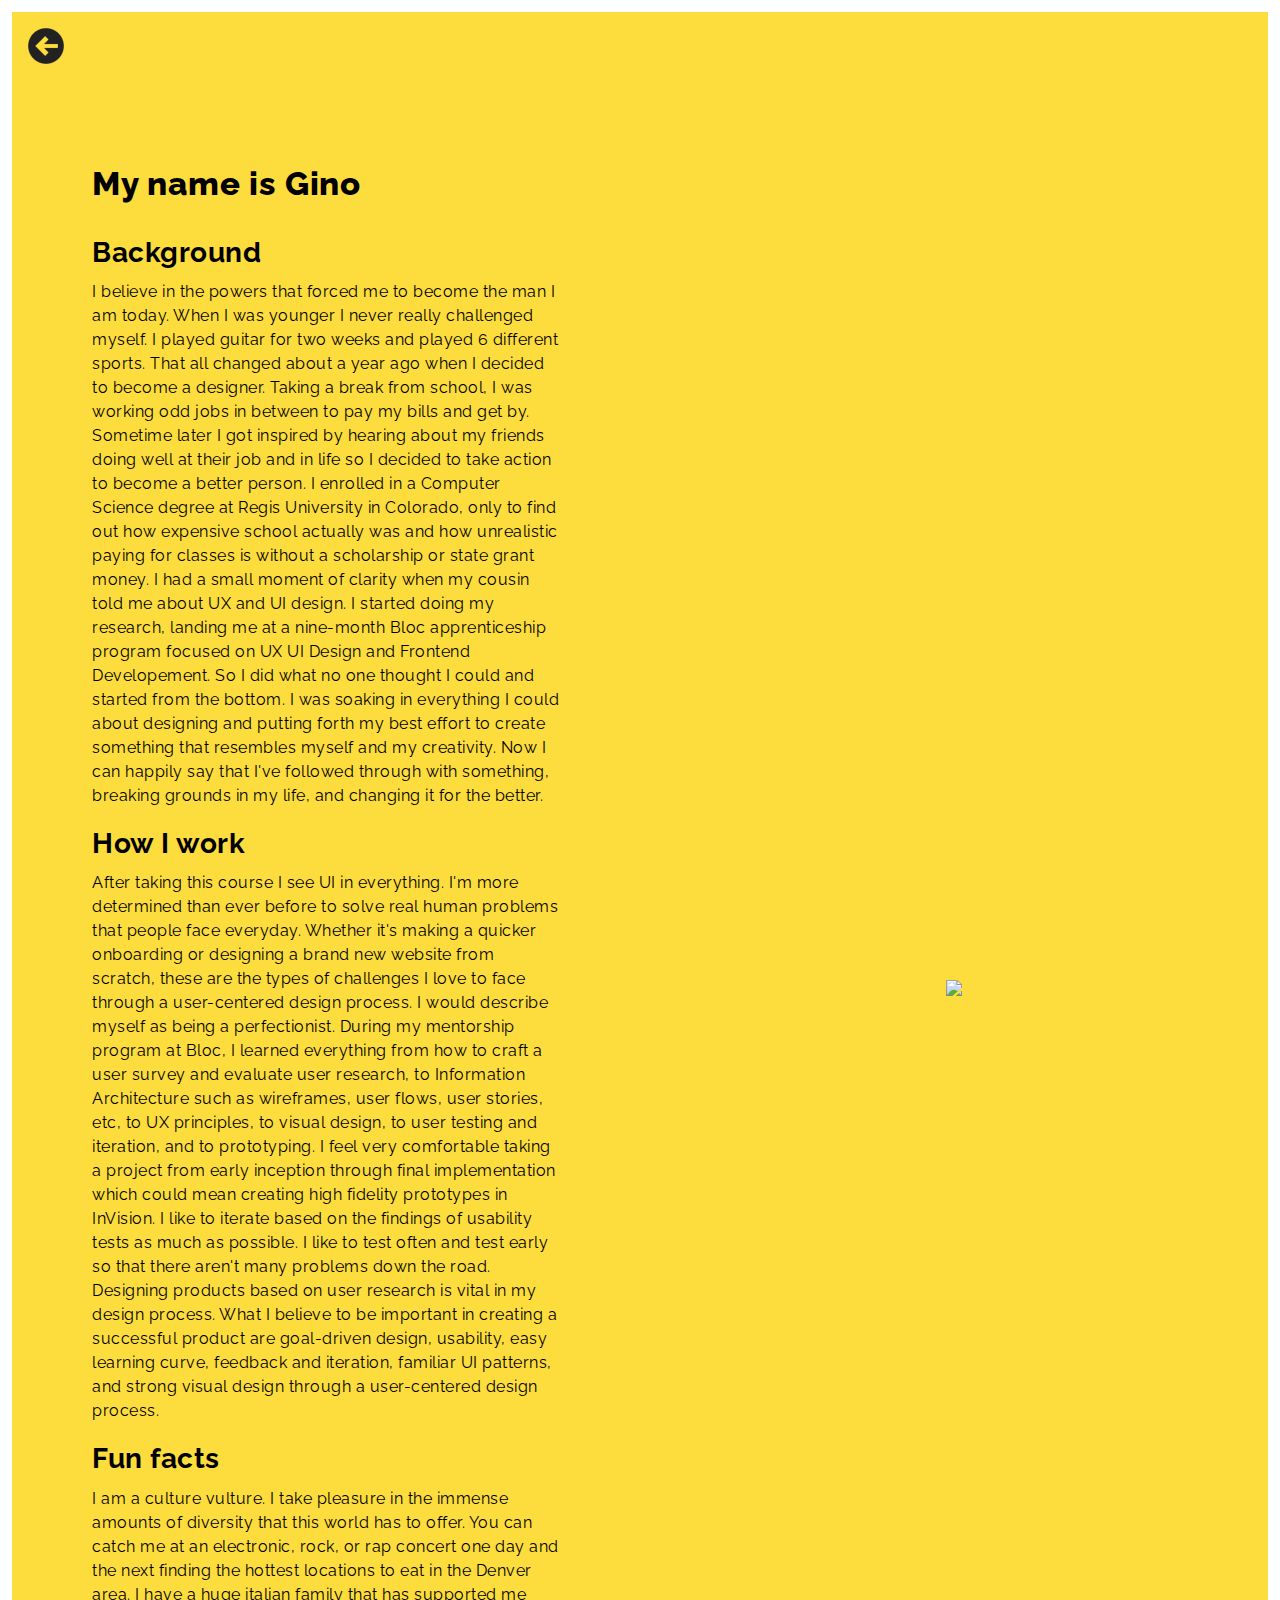
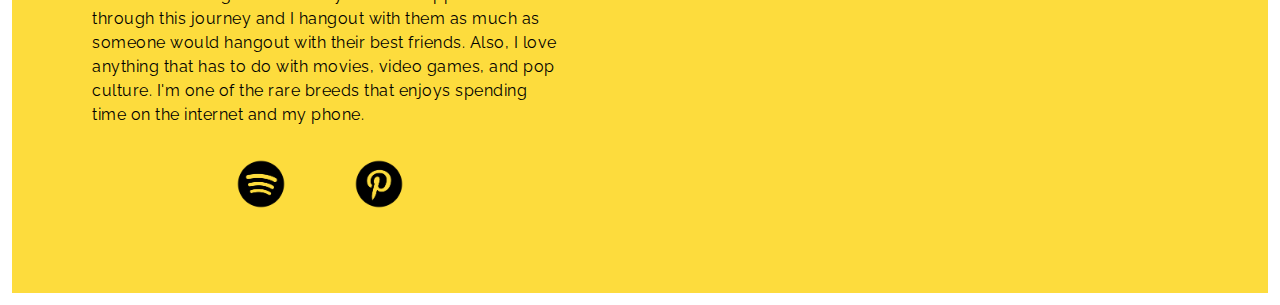
==== about.html @ dcee5be1 "Minor Tweak commit" ====
<!DOCTYPE html>
<html lang="en-us">
<head>
  <meta http-equiv="X-UA-Compatible" content="IE=Edge">
  <meta name="viewport" content="width=device-width, initial-scale=1">
  <meta charset="UTF-8">
  <title>Gino Molinaro</title>

  <!-- Google Fonts -->
  <link href="https://fonts.googleapis.com/css?family=Raleway:100,100i,200,200i,300,300i,400,400i,500,500i,600,600i,700,700i,800,800i,900,900i" rel="stylesheet">
  <!-- CSS -->
  <link rel="stylesheet" type="text/css" href="css/reset.css">
  <link rel="stylesheet" href="css/about.css">

<body>
<main>
<div class="wrapper">
<div class="header">
    <a href="index.html"><img src="images/Booster/icons8-go-back-96.png"></a>
  </div>
   <div class="textBox">
     <h1>My name is Gino</h1>
     <h2>Background</h2>
     <p>
        I believe in the powers that forced me to become the man I am today. When I was younger I never really challenged myself.
        I played guitar for two weeks and played 6 different sports. That all changed about a year ago when I decided to become
        a designer. Taking a break from school, I was working odd jobs in between to pay my bills and get by. Sometime later I got inspired
        by hearing about my friends doing well at their job and in life so I decided to take action to become a better person. I enrolled in a Computer Science degree at Regis
        University in Colorado, only to find out how expensive school actually was and how unrealistic paying for classes is without a scholarship
        or state grant money. I had a small moment of clarity when my cousin told me about UX and UI design. I started doing my research, landing me at a
        nine-month Bloc apprenticeship program focused on UX UI Design and Frontend Developement. So I did what no one thought I
        could and started from the bottom. I was soaking in everything I could about designing and putting forth my best effort to create
        something that resembles myself and my creativity. Now I can happily say that I've followed through with something, breaking grounds in my life, and changing it for the better.
     </p>
     <br>
     <h2>How I work</h2>
     <p>
     After taking this course I see UI in everything. I'm more determined than ever before to solve real human problems that people face everyday. Whether
     it's making a quicker onboarding or designing a brand new website from scratch,
     these are the types of challenges I love to face through a user-centered design process. I would describe myself as being a perfectionist. During my
     mentorship program at Bloc, I learned everything from how to craft a user survey and evaluate user research, to Information Architecture such as wireframes,
     user flows, user stories, etc, to UX principles, to visual design, to user testing and iteration, and to prototyping. I feel very comfortable taking
     a project from early inception through final implementation which could mean creating high fidelity prototypes in InVision. I like to iterate based
     on the findings of usability tests as much as possible. I like to test often and test early so that there aren't many problems down the road. Designing
     products based on user research is vital in my design process. What I believe to be important in creating a successful product are goal-driven design,
     usability, easy learning curve, feedback and iteration, familiar UI patterns, and strong visual design through a user-centered design process.
    </p>
    <br>
     <h2>Fun facts</h2>
     <p>
     I am a culture vulture. I take pleasure in the immense amounts of diversity that this world has to offer. You can catch me at an electronic, rock, or rap concert one day and the next
     finding the hottest locations to eat in the Denver area. I have a huge italian family that has supported me through this journey and
     I hangout with them as much as someone would hangout with their best friends. Also, I love anything that has to do with movies, video games, and pop culture. I'm one of the rare breeds that enjoys spending time on the internet and my phone.
     </p>
     <div class="socials">
    <a href="https://open.spotify.com/user/idkgino/playlist/23hVR1PP8Fc3t4x8trzjN9?si=3cgSEv9yT1WJVFGoc26jLA" target="_blank"><img src="images/icons8-spotify.png" width="50" height="50"></a>
    <a href="https://www.pinterest.com/thisisgino/" target="_blank"><img src="images/icons8-pinterest-filled-500.png" width="50" height="50"></a>
   </div>
     </div>
     <div class="myPictureBox">
     <img src="images/IMG_7357.png">
   </div>
</main>
</body>
</html>
---- css/about.css ----
body {
  padding: 12px;
  margin: 0;
  font-family: 'Raleway', sans-serif;
}

main {
  flex: 1;
}

h1 {
  font-size: 33px;
  letter-spacing: 0.8px;
}

p {
  font-weight: 400;
  line-height: 24px;
  letter-spacing: 0.5px;
}

h2 {
  font-size: 28px;
  letter-spacing: 0.5px;
  font-weight: 600;
}

.wrapper {
  display:grid;
  grid-template-columns: 1fr 1fr;
  max-width: 2000px;
}

.header {
  grid-column-start: 1;
  grid-column-end: 3;
  background-color: #FDDC3D;
  padding: 1em;
}

.textBox {
  background-color: #FDDC3D;
  grid-row: 2;
  grid-column: 1;
  display: flex;
  align-items: flex-start;
  justify-content: flex-start;
  flex-direction: column;
  padding: 5em;
}

.textBox h1 {
  font-weight: 800;
  padding-bottom: 1em;
}

.textBox h2 {
  font-weight: 700;
  padding-bottom: 0.4em;
}

.textBox p {
  font-weight: 400;
}

.myPictureBox {
  background-color: #FDDC3D;
  grid-row: 2;
  grid-column: 2;
  padding: 3em;
  display: flex;
  justify-content: center;
  align-items: center;
}

.myPictureBox img {
  max-width: 100%;
  height: auto;
}

.socials {
  padding-top: 2em;
  padding-left: 7em;
}

.socials a {
  padding: 2em;
}

/*
*
* MEDIA QUERIES
*
*/

@media screen and (max-width: 480px) {
  div.wrapper {
    display:grid;
    grid-template-columns: 100%;
  }
}

@media screen and (max-width: 480px) {
div.header {
  grid-area: 1;
  background: #FDDC3D;
  padding: 3em;
}
}

@media screen and (max-width: 480px) {
div.textBox {
  grid-area: 2;
  background: #FDDC3D;
  padding: 3em;
  display: flex;
  flex-direction: column;
  flex-direction: row;
  align-items: flex-start;
  justify-content: flex-start;
}
div.socials {
  display: flex;
  flex-direction: row;
  padding-left: 3.2em;
  align-items: center;
  justify-content: center;
}
}

@media screen and (max-width: 480px) {
  div.myPictureBox {
    display:none;
  }
  div.myPictureBox img {
    display:none;
  }
}

/*
*
*
*TABLET
*
*/

@media screen and (max-width: 768px) {
  div.wrapper {
    display:grid;
    grid-template-columns: 100%;
  }
}

@media screen and (max-width: 768px) {
div.header {
  grid-area: 1;
  background: #FDDC3D;
  padding: 2em;
}

@media screen and (max-width: 768px) {
div.textBox {
  grid-area: 2;
  background: #FDDC3D;
  padding: 1.5em;
  display: flex;
  flex-direction: column;
  align-items: flex-start;
  justify-content: flex-start;
}
div.textBox p {
  width: 100%;
}
div.socials {
  display: flex;
  flex-direction: row;
  align-items: center;
  justify-content: center;
}
}

@media screen and (max-width: 768px) {
  div.myPictureBox {
    display: none;
  }
  div.myPictureBox img {
    display: none;
  }
}
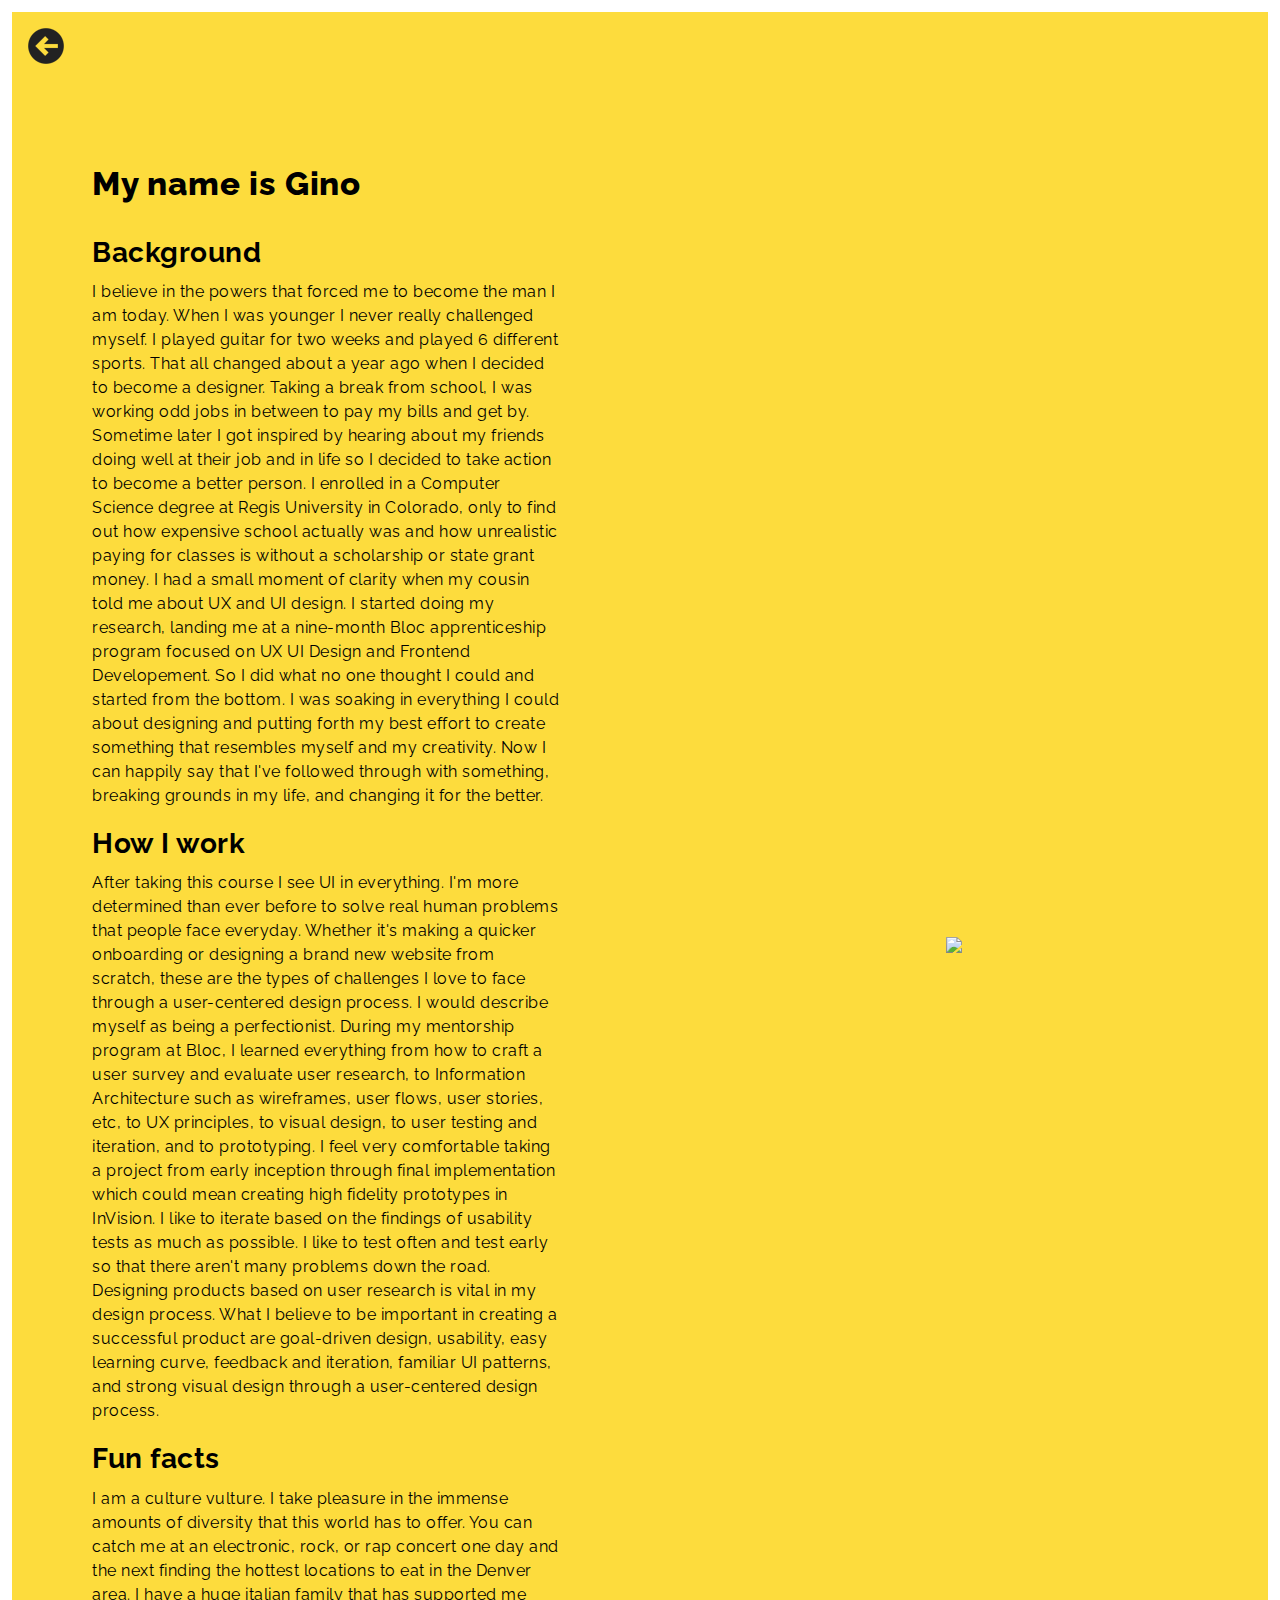
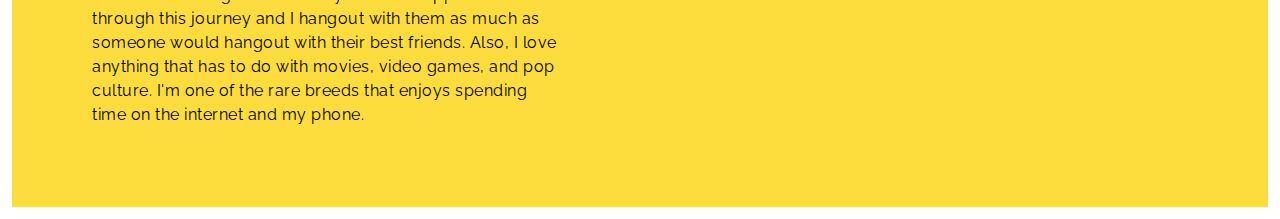
==== commit ead8dbe6: "About Me corrections" ====
--- a/about.html
+++ b/about.html
@@ -52,14 +52,22 @@
      finding the hottest locations to eat in the Denver area. I have a huge italian family that has supported me through this journey and
      I hangout with them as much as someone would hangout with their best friends. Also, I love anything that has to do with movies, video games, and pop culture. I'm one of the rare breeds that enjoys spending time on the internet and my phone.
      </p>
-     <div class="socials">
-    <a href="https://open.spotify.com/user/idkgino/playlist/23hVR1PP8Fc3t4x8trzjN9?si=3cgSEv9yT1WJVFGoc26jLA" target="_blank"><img src="images/icons8-spotify.png" width="50" height="50"></a>
-    <a href="https://www.pinterest.com/thisisgino/" target="_blank"><img src="images/icons8-pinterest-filled-500.png" width="50" height="50"></a>
-   </div>
      </div>
      <div class="myPictureBox">
      <img src="images/IMG_7357.png">
    </div>
 </main>
+
+<!-- Global site tag (gtag.js) - Google Analytics -->
+<script async src="https://www.googletagmanager.com/gtag/js?id=UA-117179986-1"></script>
+<script>
+  window.dataLayer = window.dataLayer || [];
+  function gtag(){dataLayer.push(arguments);}
+  gtag('js', new Date());
+
+  gtag('config', 'UA-117179986-1');
+</script>
+
+
 </body>
 </html>
